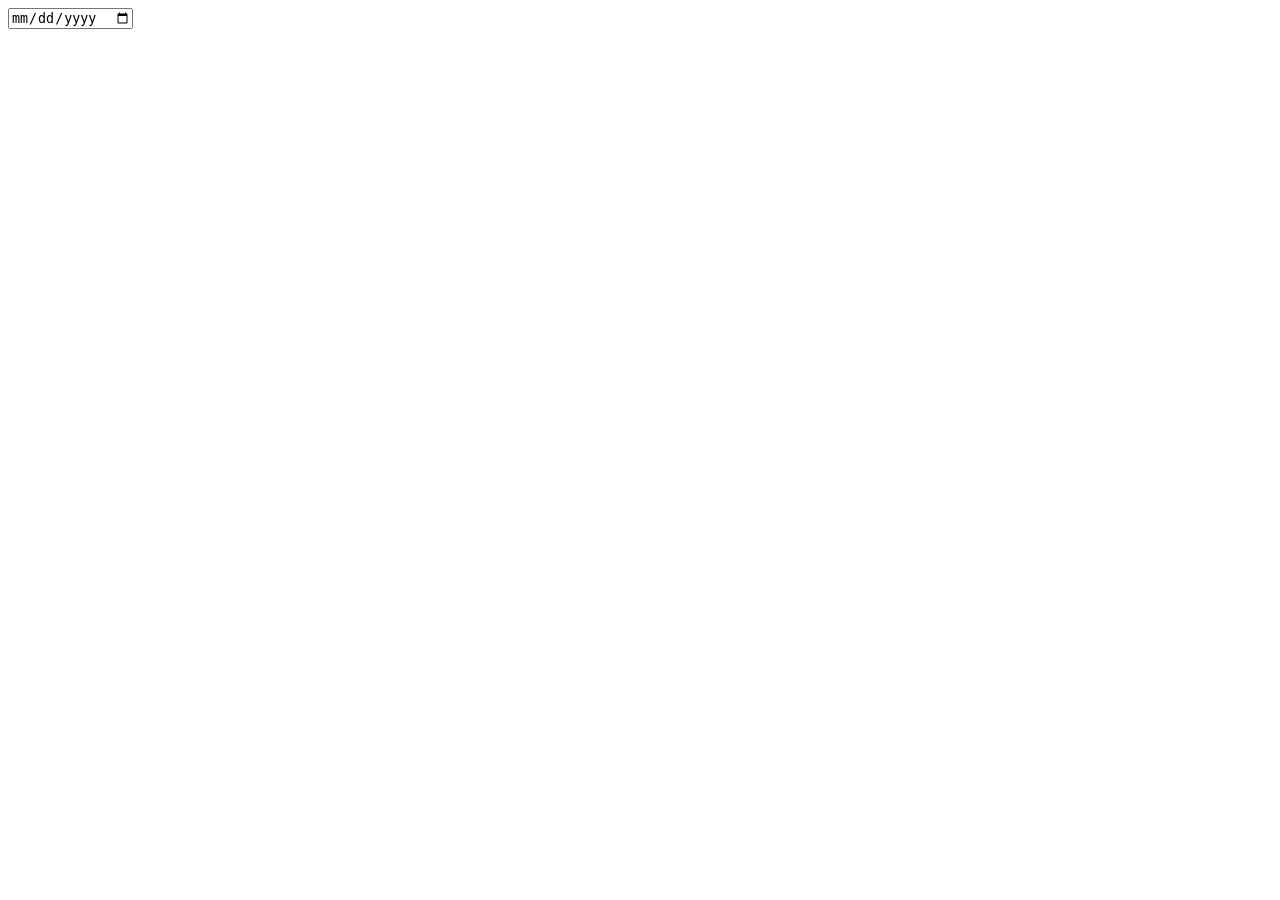
==== calendar.html @ 1a963737 "Init" ====
<html>
<head>
    <title>Calender</title>
    <script type="module" src="script.js"></script>
    <link type="text/css" rel="stylesheet" href="style.css" />
</head>
<body>
    <input type="date" />
</body>
</html>
---- style.css ----
#spinner {
    animation: spin-animation .5s linear infinite;
    display: inline-block;
    position: relative;
    top: 1vmin;
    font-size: 5vmin;
}
#spinner::after {
    content: '◔';
}
@keyframes spin-animation {
    0% {
        transform: rotate(0deg);
    }

    100% {
        transform: rotate(360deg);
    }
}

.grid {
    display: inline-grid;
    grid-template: repeat(8, 1fr) / repeat(7, 1fr);
    grid-gap: .2vmin;
    width: auto;
    margin: 6vmin;
}

.grid > div {
    width: 10vmin;
    height: 10vmin;
    background-color: var(--main-color);
    border: .3vmin inset var(--main-color);
    border-radius: 3px;
}

.grid > div.tile_ {
    border: none;
}
.grid > div.tile_date {
    --main-color: black;
    background-color: transparent;
    display: flex;
    justify-content: center;
    align-items: center;
    font-size: 7vmin;
}
.tile_0 {
    --main-color: maroon;
}
.tile_1 {
    --main-color: red;
}
.tile_2 {
    --main-color: purple;
}
.tile_3 {
    --main-color: fuchsia;
}
.tile_4 {
    --main-color: green;
}
.tile_5 {
    --main-color: lime;
}
.tile__ {
    --main-color: olive;
}
.tile_6 {
    --main-color: navy;
}
.tile_7 {
    --main-color: blue;
}
.tile_8 {
    --main-color: teal;
}
.tile_9 {
    --main-color: aqua;
}
.tile_x {
    --main-color: grey;
}
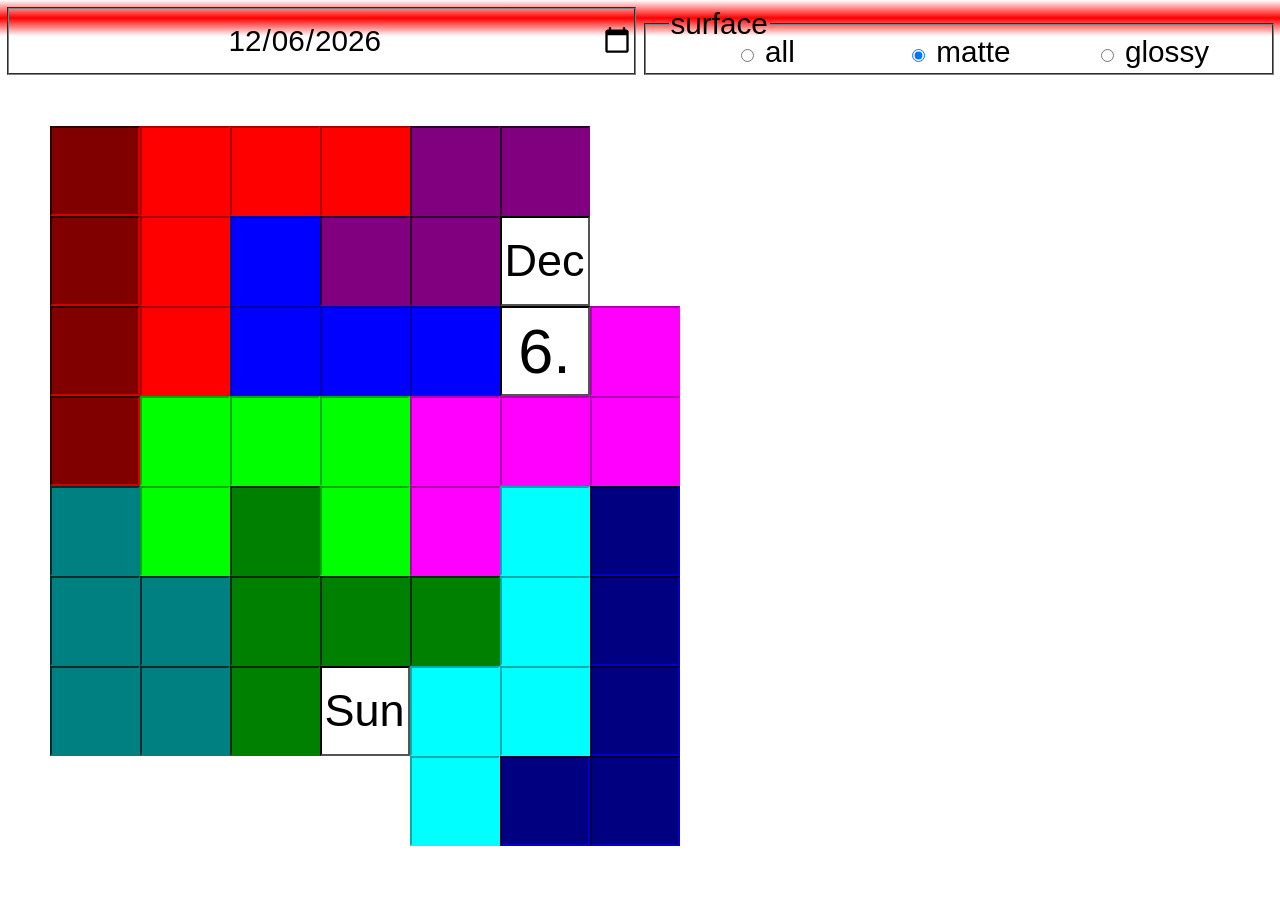
==== commit 935e1767: "Done" ====
--- a/calendar.html
+++ b/calendar.html
@@ -6,5 +6,12 @@
 </head>
 <body>
     <input type="date" />
+    <fieldset class="surface">
+        <legend>surface</legend>
+        <label><input type="radio" name="surface" value="0"> all</label>
+        <label><input checked type="radio" name="surface" value="1"> matte</label>
+        <label><input type="radio" name="surface" value="2"> glossy</label>
+    </fieldset>
+    <div class="solutions"></div>
 </body>
 </html>
--- a/style.css
+++ b/style.css
@@ -1,50 +1,113 @@
-#spinner {
-    animation: spin-animation .5s linear infinite;
-    display: inline-block;
-    position: relative;
-    top: 1vmin;
-    font-size: 5vmin;
+body {
+    margin: .5vmin;
+    height: calc(100vh - 1vmin);
+    display: grid;
+    grid-template: 8vmin auto / 1fr 1fr;
+    grid-template-areas:
+        "date surface"
+        "board board";
+    grid-gap: .5vmin;
+    overflow: hidden;
+    font-family: sans-serif;
+    font-size: 3.3vmin;
 }
-#spinner::after {
-    content: '◔';
-}
-@keyframes spin-animation {
-    0% {
-        transform: rotate(0deg);
-    }
-
-    100% {
-        transform: rotate(360deg);
+@media screen and (orientation:portrait) {
+    body {
+        grid-template: 8vmin 8vmin auto / 1fr;
+        grid-template-areas:
+            "date"
+            "surface"
+            "board";
     }
 }
 
+.running {
+    background-size: 100% 200%;
+    background-image: linear-gradient(white 0%, red 1%, white 2%, white 50%, red 51%, white 52%);
+    animation: calc-animation 2s linear infinite;
+}
+@keyframes calc-animation {
+    0% {
+        background-position-y: 0%;
+    }
+    100% {
+        background-position-y: -100%;
+    }
+}
+
+input[type="date"] {
+    font-family: inherit;
+    font-size: inherit;
+    border: 2px groove grey;
+    grid-area: date;
+    background-color: transparent;
+    text-align: center;
+    margin: 2px;
+}
+fieldset {
+    grid-area: surface;
+    display: grid;
+    grid-template: 1fr / repeat(3, 1fr);
+    align-content: center;
+    border: 2px groove grey;
+    margin: 2px;
+}
+fieldset label {
+    text-align: center;
+}
+
+.solutions {
+    grid-area: board;
+    display: flex;
+    overflow: auto;
+    scroll-snap-type: x mandatory;
+    scroll-padding: 5vmin;
+}
+
 .grid {
+    scroll-snap-align: start;
+    scroll-padding: 5vmin;
     display: inline-grid;
-    grid-template: repeat(8, 1fr) / repeat(7, 1fr);
-    grid-gap: .2vmin;
+    grid-template: repeat(8, 10vmin) / repeat(7, 10vmin);
+    /* grid-gap: .2vmin; */
     width: auto;
-    margin: 6vmin;
+    margin: 5vmin;
 }
 
 .grid > div {
-    width: 10vmin;
-    height: 10vmin;
     background-color: var(--main-color);
     border: .3vmin inset var(--main-color);
-    border-radius: 3px;
+    /* border-radius: 3px; */
 }
 
-.grid > div.tile_ {
-    border: none;
+.grid > .text {
+    grid-area: 1 / 2 / span 2 / span 5;
+    display: flex;
+    justify-content: center;
+    align-items: center;
+    background-color: lightyellow;
+}
+
+.grid > div.tile_x {
+    border-style: solid;
 }
 .grid > div.tile_date {
     --main-color: black;
-    background-color: transparent;
+    background-color: white;
+    display: flex;
+    justify-content: center;
+    align-items: center;
+    font-size: 5vmin;
+}
+.grid>div.tile_day {
+    --main-color: black;
+    background-color: white;
     display: flex;
     justify-content: center;
     align-items: center;
     font-size: 7vmin;
 }
+
 .tile_0 {
     --main-color: maroon;
 }
@@ -79,5 +142,6 @@
     --main-color: aqua;
 }
 .tile_x {
-    --main-color: grey;
+    --main-color: transparent;
+    border: none;
 }
